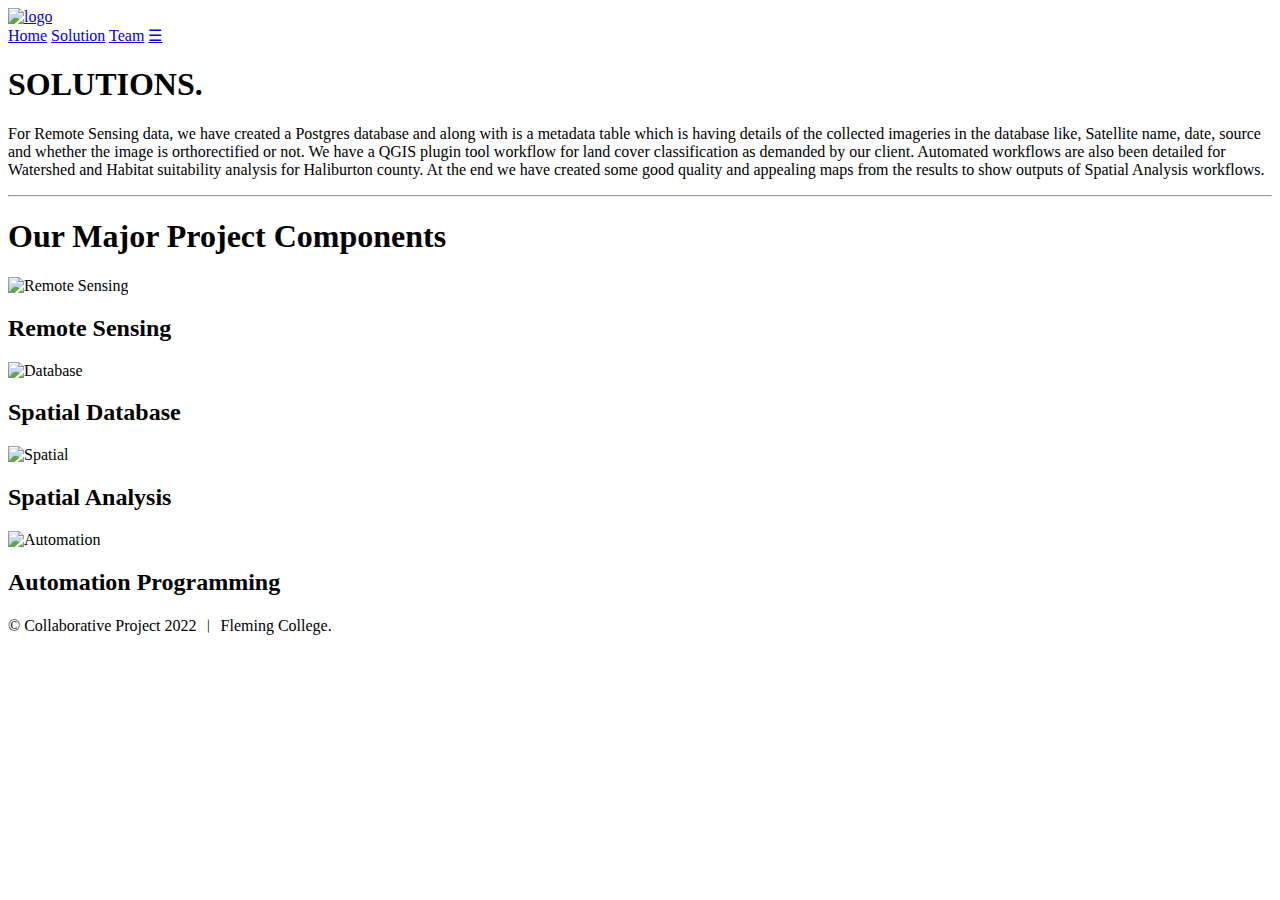
==== solution.html @ 6d1b1184 "Add files via upload" ====
<!DOCTYPE html>
<html lang="en">
  <head>
  <title>Project 2215</title>
  
  <link rel="icon" type="image/png" href="images/atlas.png"/>
  <meta charset="UTF-8">
  <meta name="title" content="Project ID 2215">
  <meta name="description" content="Collorative Project for Haliburton County, Remote Sensing Data and Tools Framework for Haliburton Highlands Land Trust .">
  <meta name="keywords" content="Remote Sensing, Automation, Database, Spatial Analysis, GIS, HHLT">
  <meta name="author" content="Bharat, Mansi Shah, Sunayana Sashikumar">
  <meta name="viewport" content="width=device-width, initial-scale=1">
  <!-- style sheet link --> 
  <link rel="stylesheet" href="CSS/style.css">  
</head>

<!-- beginning of the body -->
<body>
  
  
  <div class="logo"> 
    <!-- links user to the index.html page when the logo is clicked on. -->
    <a href="index.html"><img src="images/logo.png" alt="logo"></a> 
  </div>
  <!-- end of logo -->

  <!-- navigational bar -->
  <!-- sources: some elements for the nav bar are dervived from https://www.w3schools.com/howto/howto_js_topnav_responsive.asp -->
  <div class="topnav" id="myTopnav">
    <a href="index.html" >Home</a>
    <a href="solution.html" class="active">Solution</a>
    <a href="team.html">Team</a>
    <!-- javascript for the nav bar on smaller screen devices. -->
    <!-- onlcick executes javascript when the button is clicked. -->
    <a href="javascript:void(0);" class="icon" onclick="myFunction()">&#9776;</a>
  </div>
  <!-- end of navigational bar -->
 
  <!-- header image -->
  <div class="headerimg">
  </div>
  <!-- end of header image -->

<!-- beginning of page content -->
<!-- main -->
<main>
<!-- section -->
<section>

  <!-- solution summary -->
  <div class="solutions-summary">
    <h1>SOLUTIONS.</h1>
    <p>For Remote Sensing data, we have created a Postgres database and along with is a metadata table which is having details of the collected imageries in the database like, 
	Satellite name, date, source and whether the image is orthorectified or not. We have a QGIS plugin tool workflow for land cover classification as demanded by our client. 
	Automated workflows are also been detailed for Watershed and Habitat suitability analysis for Haliburton county.
    At the end we have created some good quality and appealing maps from the results to show outputs of Spatial Analysis workflows.
	</p>
  </div>
    <!-- end of solution summary section -->
  
<!-- line break -->
<hr>

<div class="component-container">
    <h1 class="component-heading">Our Major Project Components</h1>
    <div class="component-card-container">
        
        
        <div class="component-card">
            <img src="images/remote.png" alt="Remote Sensing">
            <h2>Remote Sensing</h2>
        </div>
		<div class="component-card">
            <img src="images/database.png" alt="Database">
            <h2>Spatial Database</h2>
        </div>
        <div class="component-card">
            <img src="images/spatial.png" alt="Spatial">
            <h2>Spatial Analysis</h2>
        </div>
		<div class="component-card">
            <img src="images/automation.png" alt="Automation">
            <h2>Automation Programming</h2>
        </div>
        
    </div>
</div>
 
</section>
</main>
<!-- end of page content -->

<!-- footer -->
<footer class="footer">
    <p>&#169; Collaborative Project 2022 &#65073; Fleming College.</p>
</footer>
<!-- end of footer -->

<!-- javascript file -->
<script src="JS/javascript.js"></script>

<!-- end of body -->
</body>
<!-- end of html -->
</html>
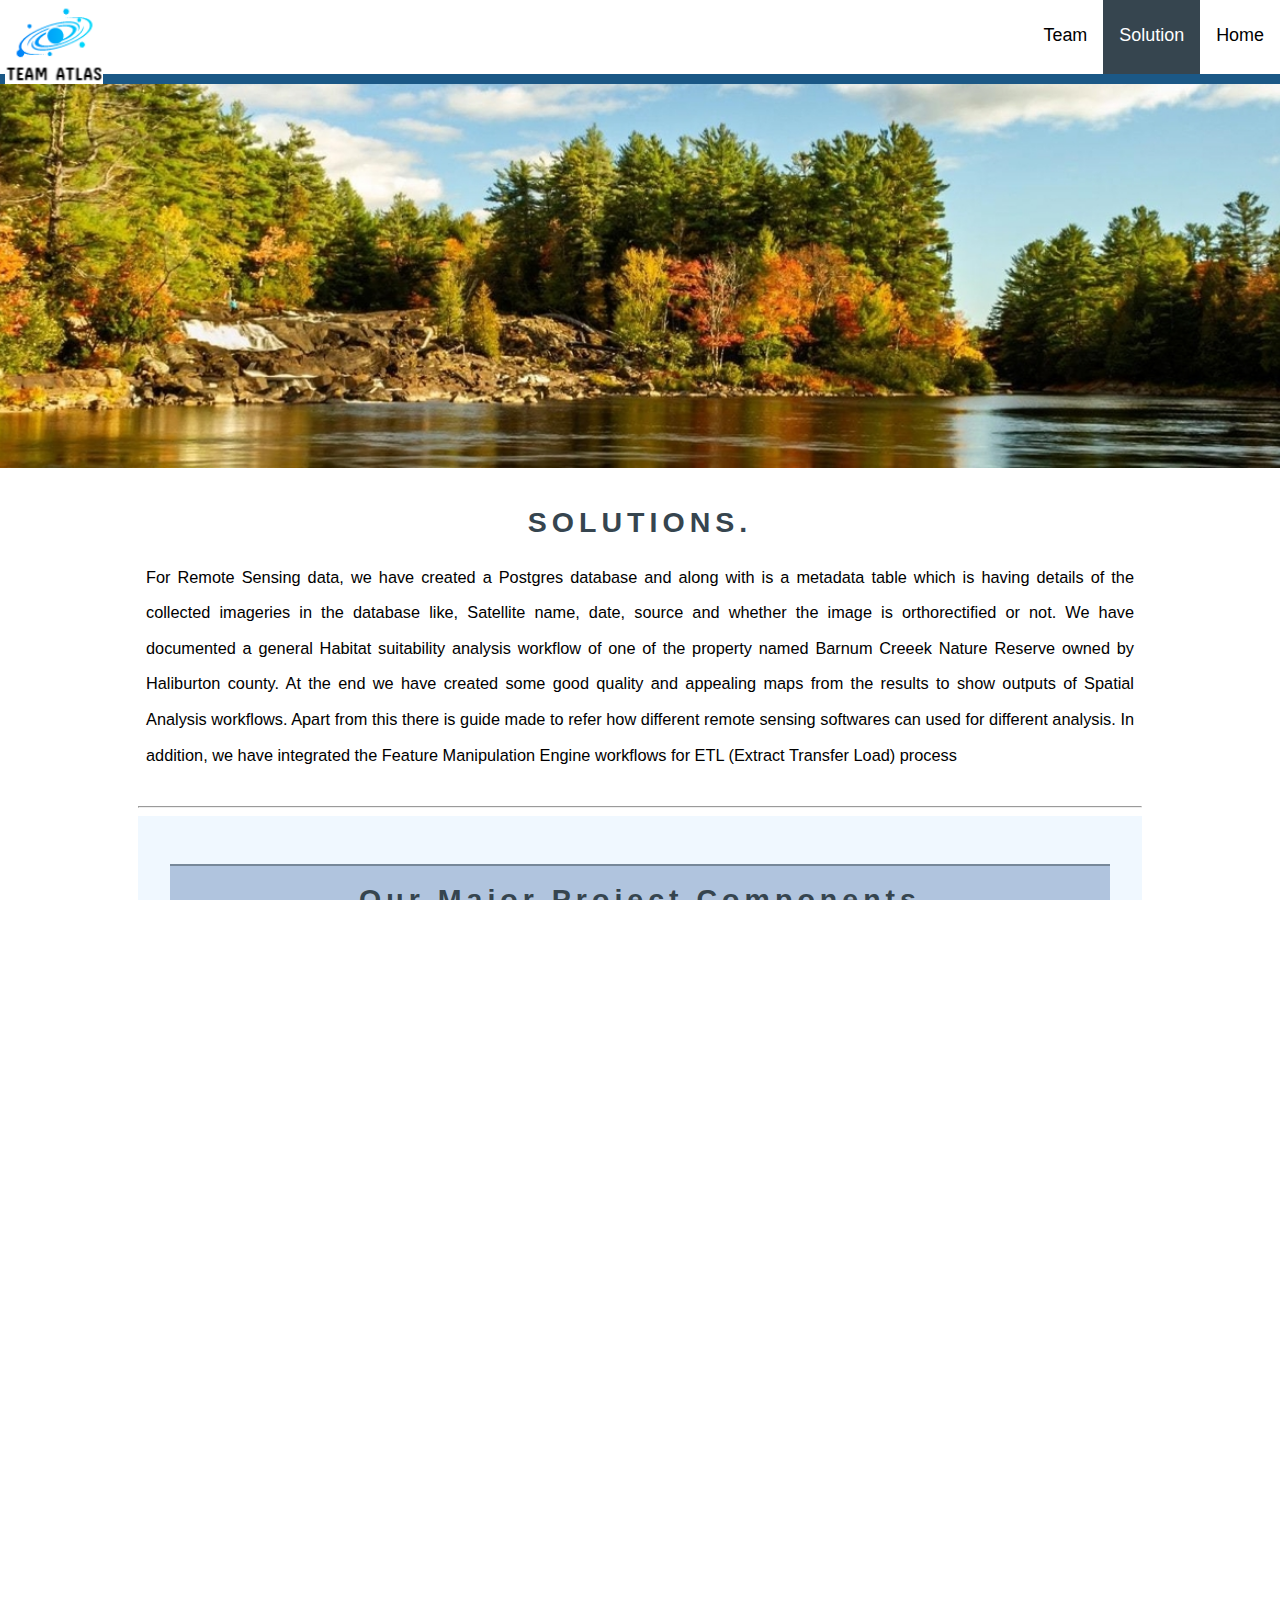
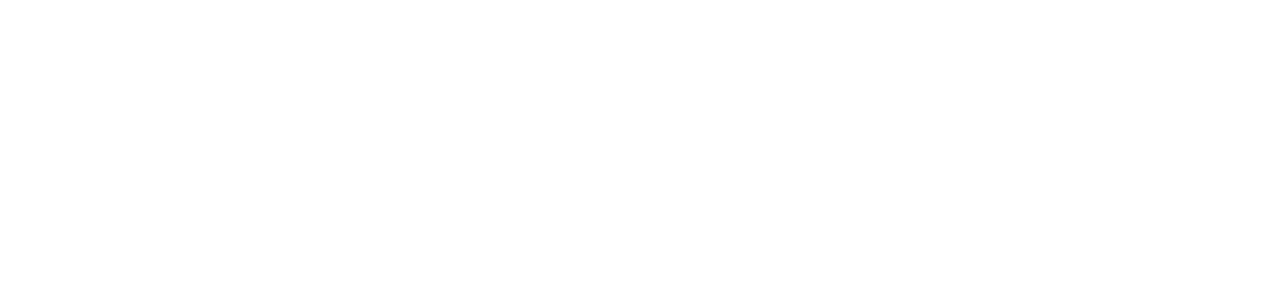
==== commit 0c0ad00f: "Update solution.html" ====
--- a/solution.html
+++ b/solution.html
@@ -51,9 +51,9 @@
   <div class="solutions-summary">
     <h1>SOLUTIONS.</h1>
     <p>For Remote Sensing data, we have created a Postgres database and along with is a metadata table which is having details of the collected imageries in the database like, 
-	Satellite name, date, source and whether the image is orthorectified or not. We have a QGIS plugin tool workflow for land cover classification as demanded by our client. 
-	Automated workflows are also been detailed for Watershed and Habitat suitability analysis for Haliburton county.
-    At the end we have created some good quality and appealing maps from the results to show outputs of Spatial Analysis workflows.
+	Satellite name, date, source and whether the image is orthorectified or not. We have documented a general Habitat suitability analysis workflow of one of the property named Barnum Creeek Nature Reserve owned by Haliburton county.
+    At the end we have created some good quality and appealing maps from the results to show outputs of Spatial Analysis workflows. 
+	   Apart from this there is guide made to refer how different remote sensing softwares can used for different analysis. In addition, we have integrated the Feature Manipulation Engine workflows for ETL (Extract Transfer Load) process
 	</p>
   </div>
     <!-- end of solution summary section -->
@@ -78,7 +78,11 @@
             <img src="images/spatial.png" alt="Spatial">
             <h2>Spatial Analysis</h2>
         </div>
-		<div class="component-card">
+	<div class="component-card">
+            <img src="images/location.png" alt="Cartography">
+            <h2>Cartographic Vizualization</h2>
+        </div>    
+	<div class="component-card">
             <img src="images/automation.png" alt="Automation">
             <h2>Automation Programming</h2>
         </div>
--- a/CSS/style.css
+++ b/CSS/style.css
@@ -0,0 +1,384 @@
+@charset "UTF-8";
+
+/* box sizing */
+* {
+    box-sizing: border-box; 
+}
+
+/* body element */
+html, body {
+    position: absolute;
+    overflow-x: hidden;
+    margin: 0px;
+    padding: 0px;
+    height: 100%; 
+    width: 100%; 
+    font-family: 'Arial', sans-serif; 
+    font-size: 1.01em; 
+} 
+
+/* h1 to h6 elements */
+h1, h2, h3, h4, h5, h6 {
+    font-family: 'Arial', sans-serif; 
+    letter-spacing: 5px;
+}
+
+/* h1 element */
+h1 {
+    font-size: 1.75em; 
+    color: #36454F;	
+}
+
+/* h2 element */
+h2 {
+    font-size: 1.68em; 
+}
+
+/* paragraph element */
+p {
+    text-align: justify; 
+}
+
+/****** beginning of nav bar and logo section *****/
+/* logo */
+.logo {
+    position: absolute; 
+    margin-left: 0px; 
+    margin-top: -30px;
+}
+
+/* logo image */ 
+.logo img {
+    height: 100px;  
+    margin-top: 26px;
+    margin-left: 5px; 
+}
+
+/* nav bar */
+.topnav {
+    background-color: #ffffff;
+    border-bottom: 10px solid #1B5886; 
+    overflow: hidden;
+    padding: 0px; 
+}
+
+/* nav bar a */
+.topnav a {
+    float: right; 
+    padding: 25px 16px;
+    color: #000000;
+    text-align: center;
+    text-decoration: none;
+    font-size: 1.1em;
+}
+
+/* nav bar link hovers */
+.topnav a:hover {
+    background-color: #1B5886;
+    color: #ffffff; 
+    height: 74px;
+}
+
+/* home button */
+.topnav a.active {
+    background-color: #36454F;
+    color: #ffffff;
+    height: 74px; 
+}
+  
+/* nav bar icon for smaller screens */
+.topnav .icon {
+    color: #1B5886;
+    float: right; 
+    display: none;
+}
+
+/* nav bar icon hover for smaller screens */
+.topnav .icon a:hover {
+    color: #ffffff; 
+}
+  
+/* some sources for the following code has been dervived from https://www.w3schools.com/howto/howto_js_topnav_responsive.asp
+/* media query for smaller devices (resizes nav bar) */
+@media screen and (max-width: 760px) {
+    .topnav a:not(:first-child) {display: none;}
+    .topnav a.icon {
+      float: right;
+      display: block;
+    }
+ }
+
+/* some sources for the following code has been dervived from https://www.w3schools.com/howto/howto_js_topnav_responsive.asp
+/* media query for smaller devices (resizes nav bar) */
+@media screen and (max-width: 760px) {
+    .topnav.responsive {position: relative;}
+    .topnav.responsive .icon {
+      position: absolute;
+      float: left;
+      right: 0;
+      top: 0;
+}
+
+/* some sources for the following code has been dervived from https://www.w3schools.com/howto/howto_js_topnav_responsive.asp
+/* media query for smaller devices (resizes nav bar) */
+.topnav.responsive a {
+    float: left;
+    display: block;
+    text-align: center;
+    }
+}  
+/****** end of nav bar and logo section *****/
+
+/****** beginning of the header image *****/
+/* header image */
+.headerimg {
+    background: url("../images/haliburton4.jpg");
+    background-position: center;
+    background-repeat: no-repeat;
+    background-size: cover;
+    width:100%;
+	position: relative; 
+    display: block;
+    padding-top: 20%;
+    padding-bottom: 10%;
+}
+/****** end of the header image *****/
+
+/* sections */
+section {
+    padding: 10px; 
+    width: 80%;
+    margin: auto;
+    text-align: center;
+    line-height: 2.2rem;
+    background-color: #ffffff;
+}
+
+/* background */
+.background {
+    padding: 8px;
+    text-align: center;	
+}
+
+/* problem background h3*/
+.problem-background h3 {
+    padding: 8px; 
+}
+
+/* client */
+.client {
+    padding: 8px;
+}
+.source {
+	font-size: 12px
+}
+
+/****** beginning of the study area section *****/
+/* studyarea summary */
+.studyarea-summary {
+    padding: 8px;
+}
+
+
+/* website */
+.website {
+    flex: 50%; 
+    margin: 30px; 
+    margin-left: 50px;
+}
+
+/* studyarea image */
+.website img {
+    width: 50%; 
+    margin-top: -10px; 
+    margin-bottom: 5px;
+}
+.website-link img {
+    width: 50%; 
+}	
+	
+/* studyarea links active */
+.website a {
+    color: #000000;
+    text-decoration: none;
+    line-height: 1.8rem;
+}
+
+/* studyarea paragraph */
+.website p {
+    border-bottom: 6px solid #eb9e29;
+    line-height: 2rem; 
+    text-align: center;
+}
+
+/* media query for smaller devices (resizes the studyarea section) */
+@media screen and (max-width: 1060px) {
+    .studyarea {
+        width: 70%;
+        display: block; 
+    }
+ }
+/****** end of the studyarea section *****/
+
+/* solutions summary */
+.solutions-summary {
+    padding: 8px; 
+}
+
+.component-container {
+    background-color: #F0F8FF;
+    color: black;
+    padding-top: 2rem;
+    padding-bottom: 5rem;
+}
+
+.component-heading {
+    margin: 1rem 2rem;
+    background-color: rgb(176, 196, 222);
+    text-align: center;
+    border-bottom: 2px solid rgba(119, 136, 153);
+    border-top: 2px solid rgba(119, 136, 153) ;
+    padding: 1rem;
+}
+
+.component-card-container {
+    display: flex;
+    justify-content: space-evenly;
+    flex-wrap: wrap;
+}
+
+.component-card {
+    margin-top: 2rem;
+    border: 2px solid rgb(6, 15, 11);
+    padding: 0;
+    border-radius: 7px;
+}
+
+.component-card img {
+    max-width: 60vw;
+    width: 250px;
+    height: 200px;
+    border-bottom: 2px solid mintcream;
+}
+
+.component-card h3 {
+    text-align: center;
+    margin-top: 10px;
+}
+
+.component-card {
+    margin: 2rem 1rem;
+}
+
+/****** beginning of the teams.html section *****/
+/* team summary */
+.team-summary {
+    padding: 8px; 
+}
+
+/* row */ 
+.row { 
+    display: flex; 
+    justify-content: center;
+    margin: auto;
+    width: 100%; 
+    padding: 8px; 
+    line-height: 2.2rem;
+}
+
+/* members */
+.members {
+    flex: 100%; 
+    margin: 30px; 
+    margin-left: 50px;
+}
+
+/* members h3 */
+.members h3 {
+    font-size: 1 rem;
+    line-height: 0.5px; 
+    letter-spacing: 0.2 rem;
+}
+.members h4 {
+	letter-spacing: 1 px;
+}
+	
+.memberimg {
+    background-color: #f5f5f5;
+    border-radius: 5px 5px 0 0;
+}
+
+/* members img */
+.memberimg img {
+    width: 60%; 
+    height: 60%;
+    margin-top: 20px; 
+    margin-bottom: 10px;
+    border-radius: 50%;
+}
+
+/*member name */
+.membername {
+    background-color: #ebebeb;
+    padding-top: 1px; 
+    border-radius: 0 0 5px 5px;
+}
+
+.membername p {
+    text-align: center;
+}
+
+
+/*Source for css of links here: https://www.w3schools.com/css/css_link.asp*/
+.membername a:link, a:visited {
+  width:100%;	
+  background-color: white;
+  color: black;
+  border: 2px solid black;
+  padding: 10px 20px;
+  text-align: center;
+  text-decoration: none;
+  display: inline-block;
+}
+
+.membername a:hover, a:active {
+  border: 2px solid white;	
+  background-color: #555;
+  color: white;
+}
+
+
+/* media query for smaller devices (resizes the row) */
+@media screen and (max-width: 760px) {
+    .row {
+        width: 100%;
+        display: block;  
+    }
+}
+/****** end of the teams.html section *****/
+
+/****** beginning of the footer section *****/
+/* footer */
+footer {
+    position: relative;
+    padding: 32px; 
+    left: 0;
+    bottom: 0;
+    left: 0; 
+    right: 0;
+    width: 100%;
+    background-color: #1B5886; 
+}
+
+/* footer */
+.footer {
+    position: relative;
+}
+
+/* footer paragraph */ 
+.footer p { 
+     color: #ffffff; 
+     text-align: center; 
+     font-size: 1.1em;
+}
+/****** end of the footer section *****/
